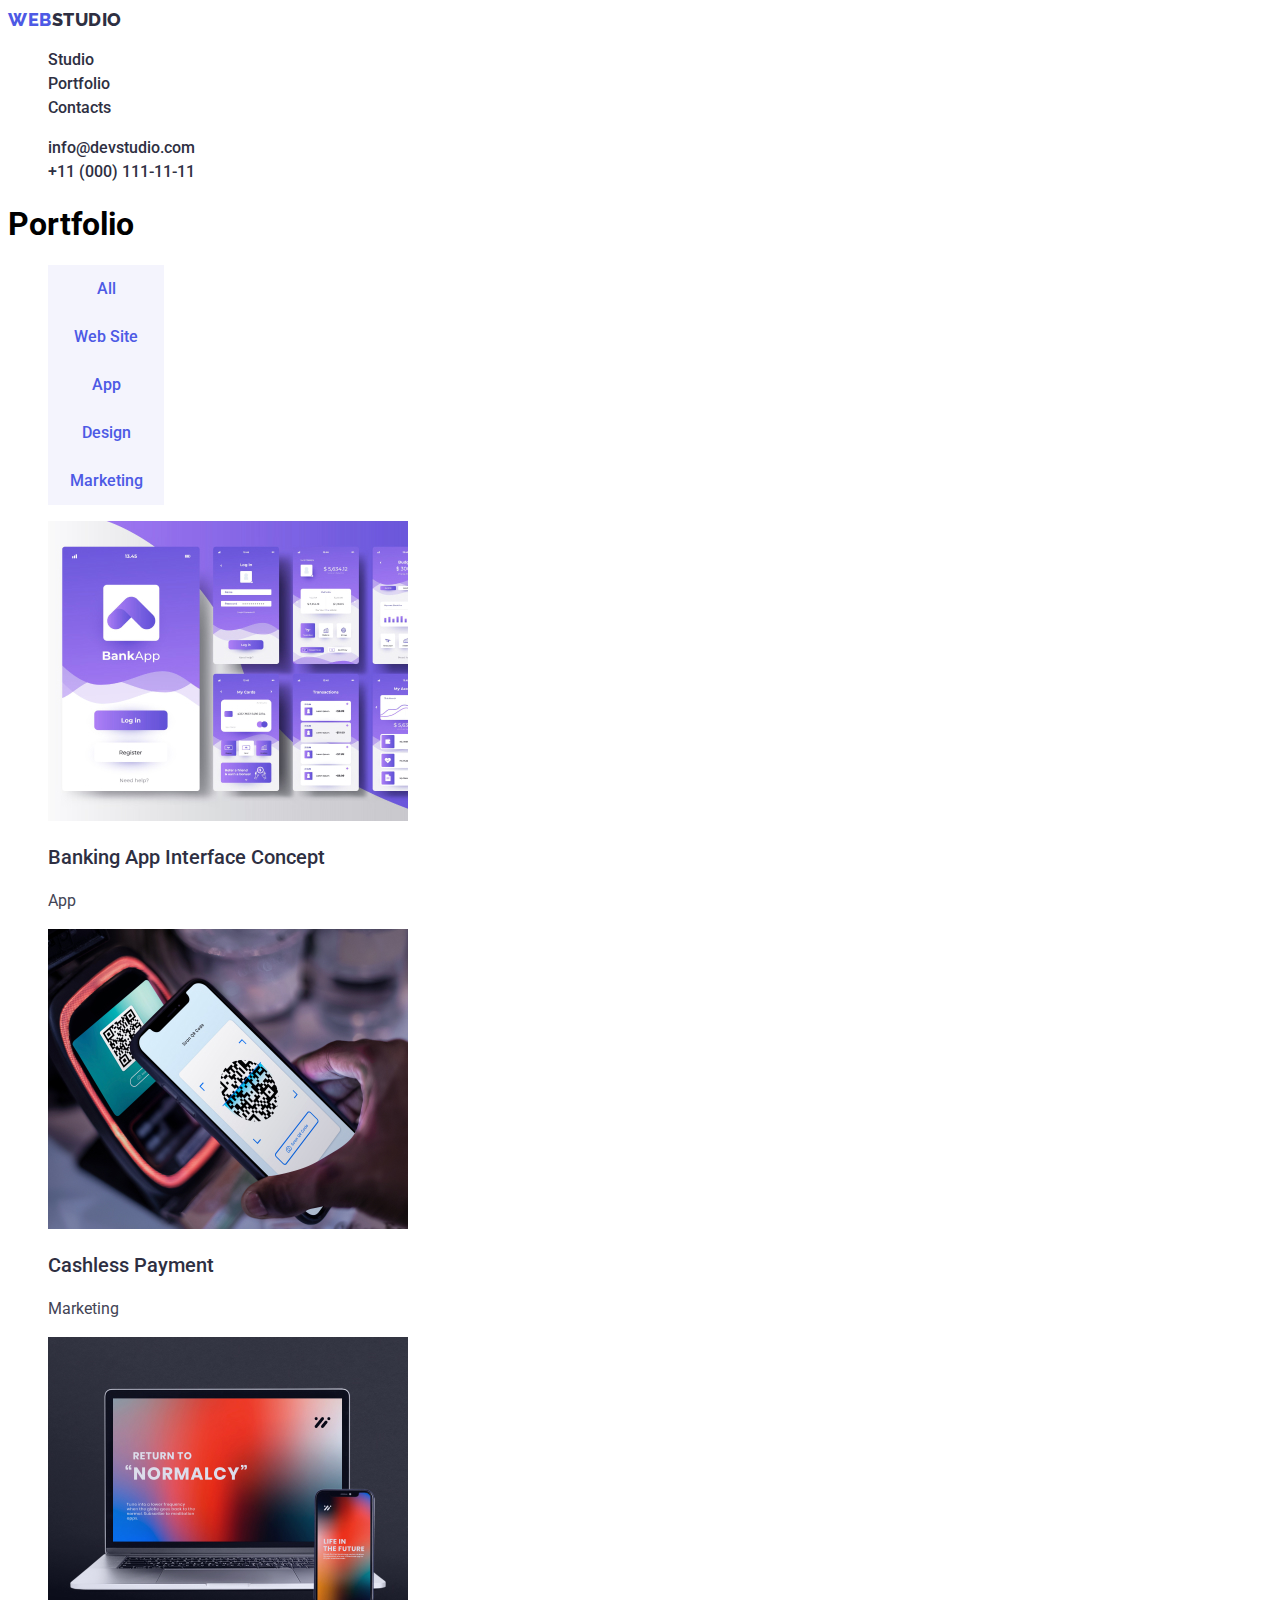
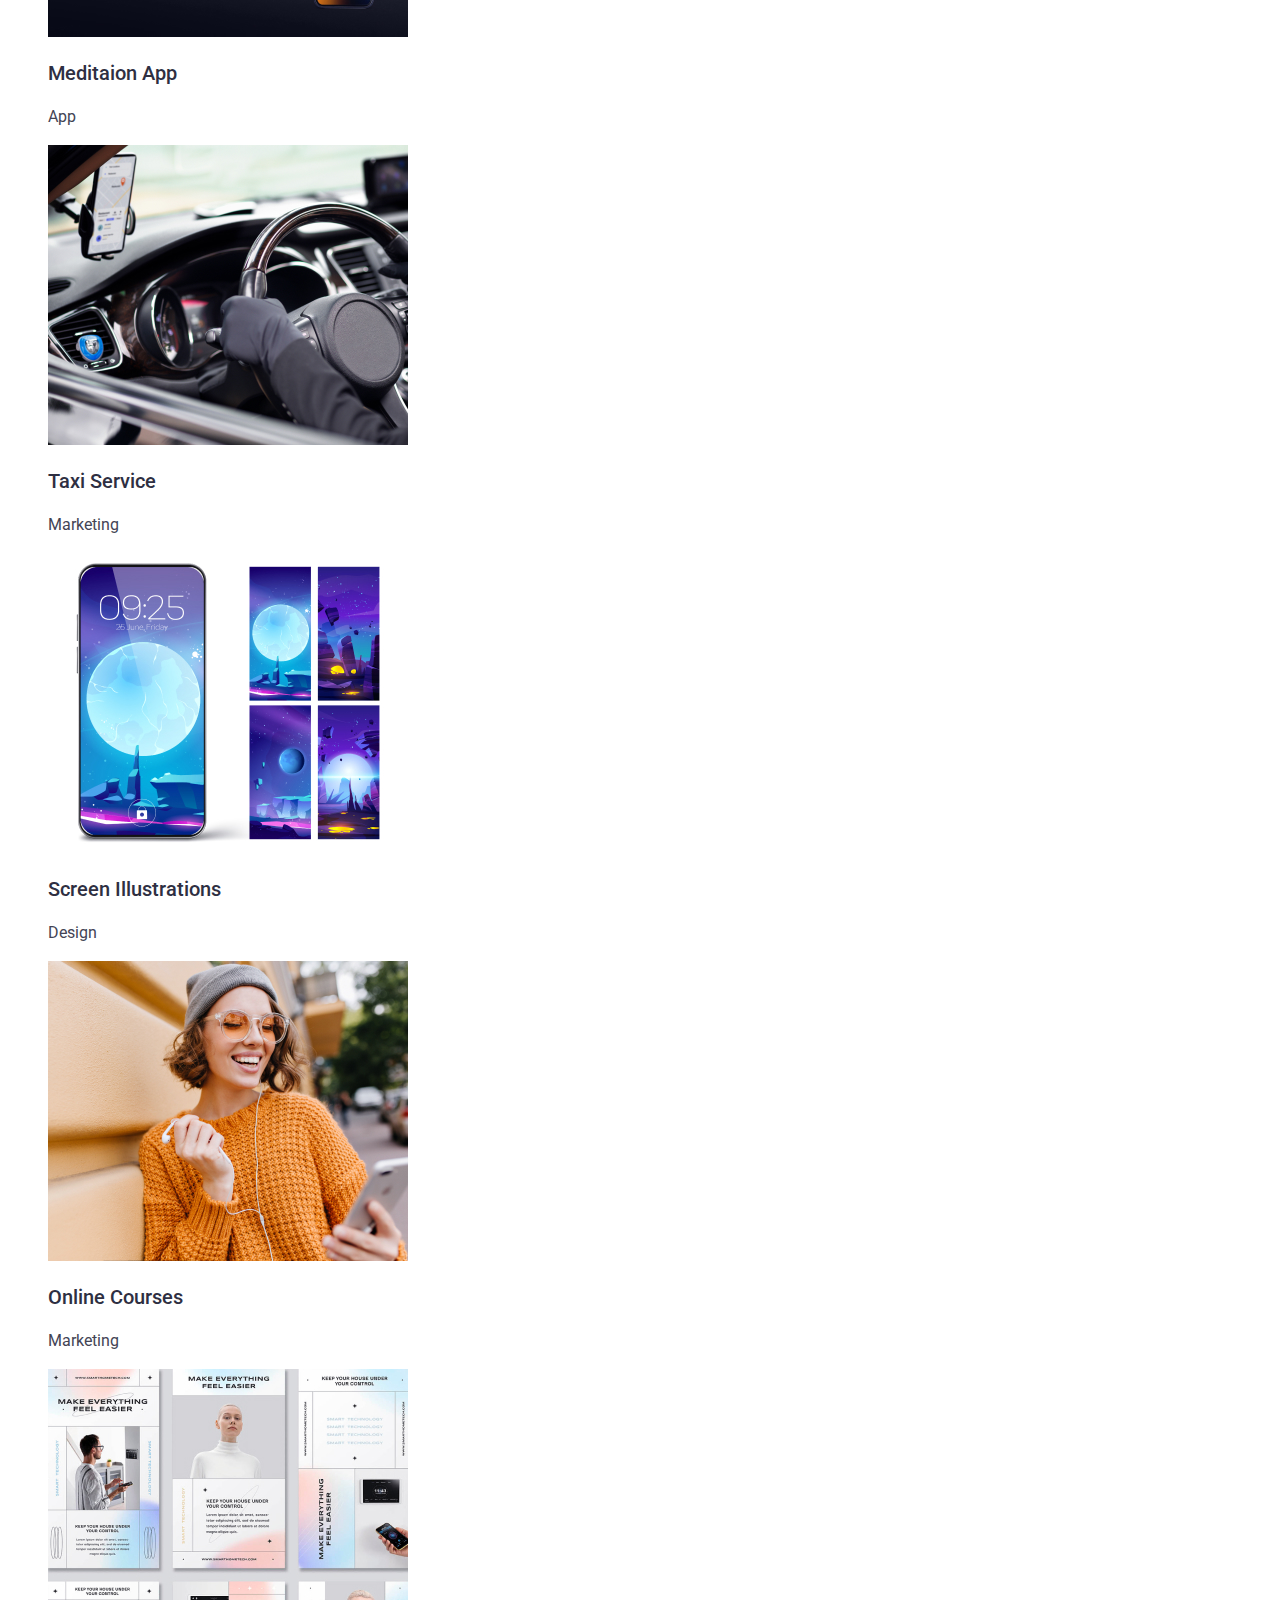
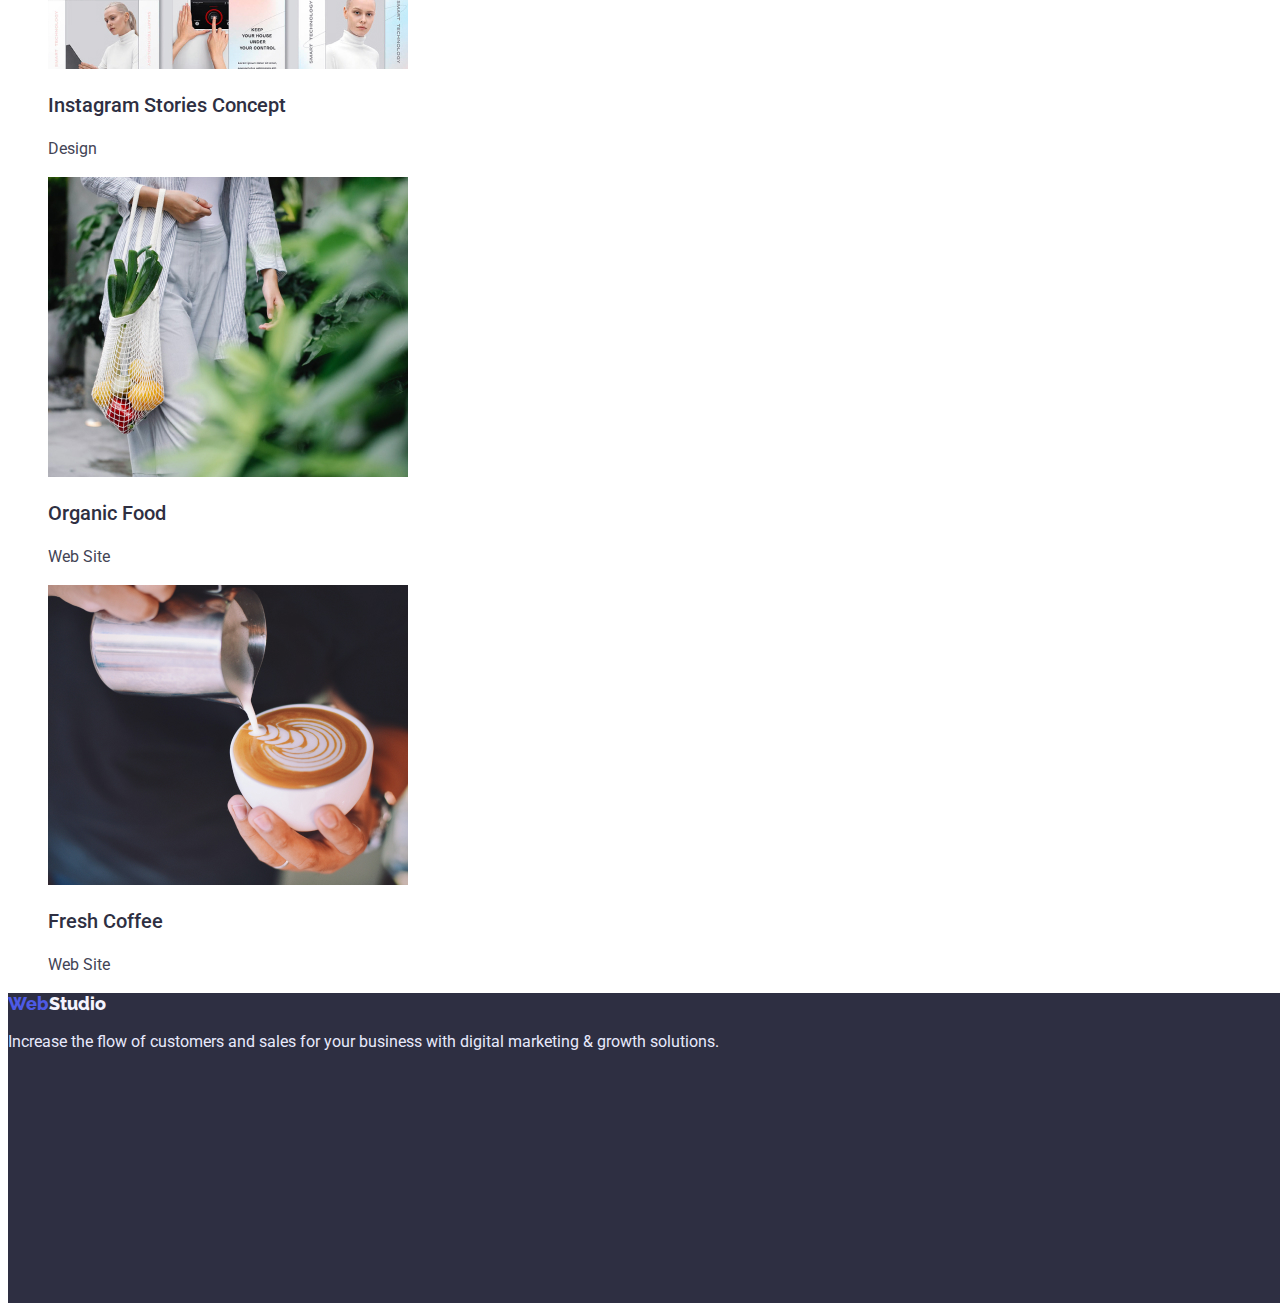
==== portfolio.html @ c8e1aa29 "goit-markup-hw-02-option1" ====
<!DOCTYPE html>
<html lang="en">
  <head>
    <meta charset="UTF-8" />
    <meta http-equiv="X-UA-Compatible" content="IE=edge" />
    <meta name="viewport" content="width=device-width, initial-scale=1.0" />
    <title>WebStudio</title>
    <!-- fonts -->

    <link rel="preconnect" href="https://fonts.googleapis.com" />
    <link rel="preconnect" href="https://fonts.gstatic.com" crossorigin />
    <link
      href="https://fonts.googleapis.com/css2?family=Raleway:wght@800&family=Roboto:wght@400;500;700;900&display=swap"
      rel="stylesheet"
    />

    <!-- styles -->

    <link rel="stylesheet" href="./css/styles.css" />
  </head>
  <body>
    <header>
      <nav>
        <a class="logo-black" href="./index.html"
          ><span class="logo-web">Web</span>Studio</a
        >

        <ul>
          <li><a class="header-link" href="./index.html">Studio</a></li>
          <li><a class="header-link" href="./portfolio.html">Portfolio</a></li>
          <li><a class="header-link" href="">Contacts</a></li>
        </ul>
      </nav>
      <address>
        <ul>
          <li>
            <a class="header-link" href="mailto:info@devstudio.com"
              >info@devstudio.com</a
            >
          </li>
          <li>
            <a class="header-link" href="tel:+110001111111"
              >+11 (000) 111-11-11</a
            >
          </li>
        </ul>
      </address>
    </header>

    <main>
      <section>
        <h1>Portfolio</h1>
        <!-- Filters Btn  -->
        <ul>
          <li><button class="filters-btn" type="button">All</button></li>
          <li><button class="filters-btn" type="button">Web Site</button></li>
          <li><button class="filters-btn" type="button">App</button></li>
          <li><button class="filters-btn" type="button">Design</button></li>
          <li><button class="filters-btn" type="button">Marketing</button></li>
        </ul>

        <ul>
          <li>
            <img
              src="./images/portfolio-img1.jpg"
              alt="Banking App Interface Concept photo"
              width="360
           "
            />

            <h3 class="photo-caption">Banking App Interface Concept</h3>

            <p class="viem-portfolio">App</p>
          </li>
          <li>
            <img
              src="./images/portfolio-img2.jpg"
              alt="Cashless Payment photo"
              width="360"
            />

            <h3 class="photo-caption">Cashless Payment</h3>

            <p class="viem-portfolio">Marketing</p>
          </li>
          <li>
            <img
              src="./images/portfolio-img3.jpg"
              alt="Meditaion App photo"
              width="360"
            />

            <h3 class="photo-caption">Meditaion App</h3>

            <p class="viem-portfolio">App</p>
          </li>

          <li>
            <img
              src="./images/portfolio-img4.jpg"
              alt="Taxi Service photo"
              width="360"
            />

            <h3 class="photo-caption">Taxi Service</h3>

            <p class="viem-portfolio">Marketing</p>
          </li>
          <li>
            <img
              src="./images/portfolio-img5.jpg"
              alt="Screen Illustrations photo"
              width="360"
            />

            <h3 class="photo-caption">Screen Illustrations</h3>

            <p class="viem-portfolio">Design</p>
          </li>
          <li>
            <img
              src="./images/portfolio-img6.jpg"
              alt="Online Courses photo"
              width="360"
            />

            <h3 class="photo-caption">Online Courses</h3>

            <p class="viem-portfolio">Marketing</p>
          </li>

          <li>
            <img
              src="./images/portfolio-img7.jpg"
              alt="nstagram Stories Concept photo"
              width="360"
            />

            <h3 class="photo-caption">Instagram Stories Concept</h3>

            <p class="viem-portfolio">Design</p>
          </li>
          <li>
            <img
              src="./images/portfolio-img8.jpg"
              alt="Organic Food photo"
              width="360"
            />

            <h3 class="photo-caption">Organic Food</h3>

            <p class="viem-portfolio">Web Site</p>
          </li>
          <li>
            <img
              src="./images/portfolio-img9.jpg"
              alt="Fresh Coffee photo"
              width="360"
            />

            <h3 class="photo-caption">Fresh Coffee</h3>

            <p class="viem-portfolio">Web Site</p>
          </li>
        </ul>
      </section>
    </main>

    <footer class="footer-bg">
      <a class="logo-white" href="./index.html"
        ><span class="logo-web">Web</span>Studio</a
      >

      <p class="footer-p">
        Increase the flow of customers and sales for your business with digital
        marketing & growth solutions.
      </p>
    </footer>
  </body>
</html>
---- css/styles.css ----
body {
  font-family: "Roboto", sans-serif;
}

ul {
  list-style-type: none;
}

/* header */

.logo-black {
  font-family: "Raleway";
  font-style: normal;
  font-weight: 800;
  font-size: 18px;
  line-height: 24px;

  display: flex;
  align-items: center;
  letter-spacing: 0.03em;
  text-transform: uppercase;

  color: #2e2f42;

  text-decoration: none;
}
.logo-web {
  color: #4d5ae5;
}

.header-link {
  text-decoration: none;
  font-family: "Roboto";
  font-style: normal;
  font-weight: 500;
  font-size: 16px;
  line-height: 24px;
  color: #2e2f42;
}

.header-link:hover {
  color: #404bbf;
  text-decoration: underline;
}
.header-link-address {
  text-decoration: none;
  font-family: "Roboto";
  font-style: normal;
  font-weight: 400;
  font-size: 16px;
  line-height: 24px;
  color: #434455;
}
.header-link-address:hover {
  color: #404bbf;
}

/* main */
/* saction 1 */

.main-title-bg {
  text-align: center;
  width: 1440px;
  height: 600px;
  left: 0px;
  top: 72px;

  background-color: #2e2f42;
}

.main-title {
  font-family: "Roboto";
  font-style: normal;
  font-weight: 700;
  font-size: 56px;
  line-height: 60px;

  color: #ffffff;

  width: 511px;
  margin: 0 auto 48px;
}

.button-main-title {
  font-family: "Roboto";
  font-style: normal;
  font-weight: 500;
  font-size: 16px;
  line-height: 24px;

  color: #ffffff;

  width: 169px;
  height: 56px;
  left: 20px;
  top: 20px;
  background: #4d5ae5;

  border: 0px;
  cursor: pointer;
}

.button-main-title:hover {
  background: #404bbf;
}

/* saction 2  */
.chapter-feature {
  font-family: "Roboto";
  font-style: normal;
  font-weight: 700;
  font-size: 36px;
  line-height: 40px;

  color: #2e2f42;
}

.peculiarity {
  font-family: "Roboto";
  font-style: normal;
  font-weight: 500;
  font-size: 20px;
  line-height: 24px;

  color: #2e2f42;
}

.peculiarity-details {
  font-family: "Roboto";
  font-style: normal;
  font-weight: 400;
  font-size: 16px;
  line-height: 24px;

  color: #434455;
}

/* saction 3 */

.chapter-what-are-we-doing {
  font-family: "Roboto";
  font-style: normal;
  font-weight: 700;
  font-size: 36px;
  line-height: 40px;

  color: #2e2f42;
}

/* saction 4 */

.chapter-our-team-bg {
  background: #f4f4fd;
}

.highlight-photo {
  background: #ffffff;
  width: 264px;
  height: 380px;
}

.chapter-our-team {
  font-family: "Roboto";
  font-style: normal;
  font-weight: 700;
  font-size: 36px;
  line-height: 40px;

  color: #2e2f42;
}
.names-of-specialists {
  font-family: "Roboto";
  font-style: normal;
  font-weight: 500;
  font-size: 20px;
  line-height: 24px;

  color: #2e2f42;
}

.profession {
  font-family: "Roboto";
  font-style: normal;
  font-weight: 400;
  font-size: 16px;
  line-height: 24px;

  color: #434455;
}

/* footer */

.footer-bg {
  width: 1440px;
  height: 310px;
  background: #2e2f42;
}
.logo-white {
  text-decoration: none;
  font-family: "Raleway";
  font-style: normal;
  font-weight: 800;
  font-size: 18px;
  line-height: 21px;

  color: #f4f4fd;
}

.footer-p {
  font-family: "Roboto";
  font-style: normal;
  font-weight: 400;
  font-size: 16px;
  line-height: 24px;

  color: #e7e9fc;
}

/* PORTFOLIO */

.filters-btn {
  font-family: "Roboto";
  font-style: normal;
  font-weight: 500;
  font-size: 16px;
  line-height: 24px;

  color: #4d5ae5;

  width: 116px;
  height: 48px;

  background: #f4f4fd;
  border: 0px;
  cursor: pointer;
}

.filters-btn:hover {
  background: #404bbf;
  color: #ffffff;
}

.photo-caption {
  font-family: "Roboto";
  font-style: normal;
  font-weight: 500;
  font-size: 20px;
  line-height: 24px;

  color: #2e2f42;
}

.viem-portfolio {
  font-family: "Roboto";
  font-style: normal;
  font-weight: 400;
  font-size: 16px;
  line-height: 24px;

  color: #434455;
}
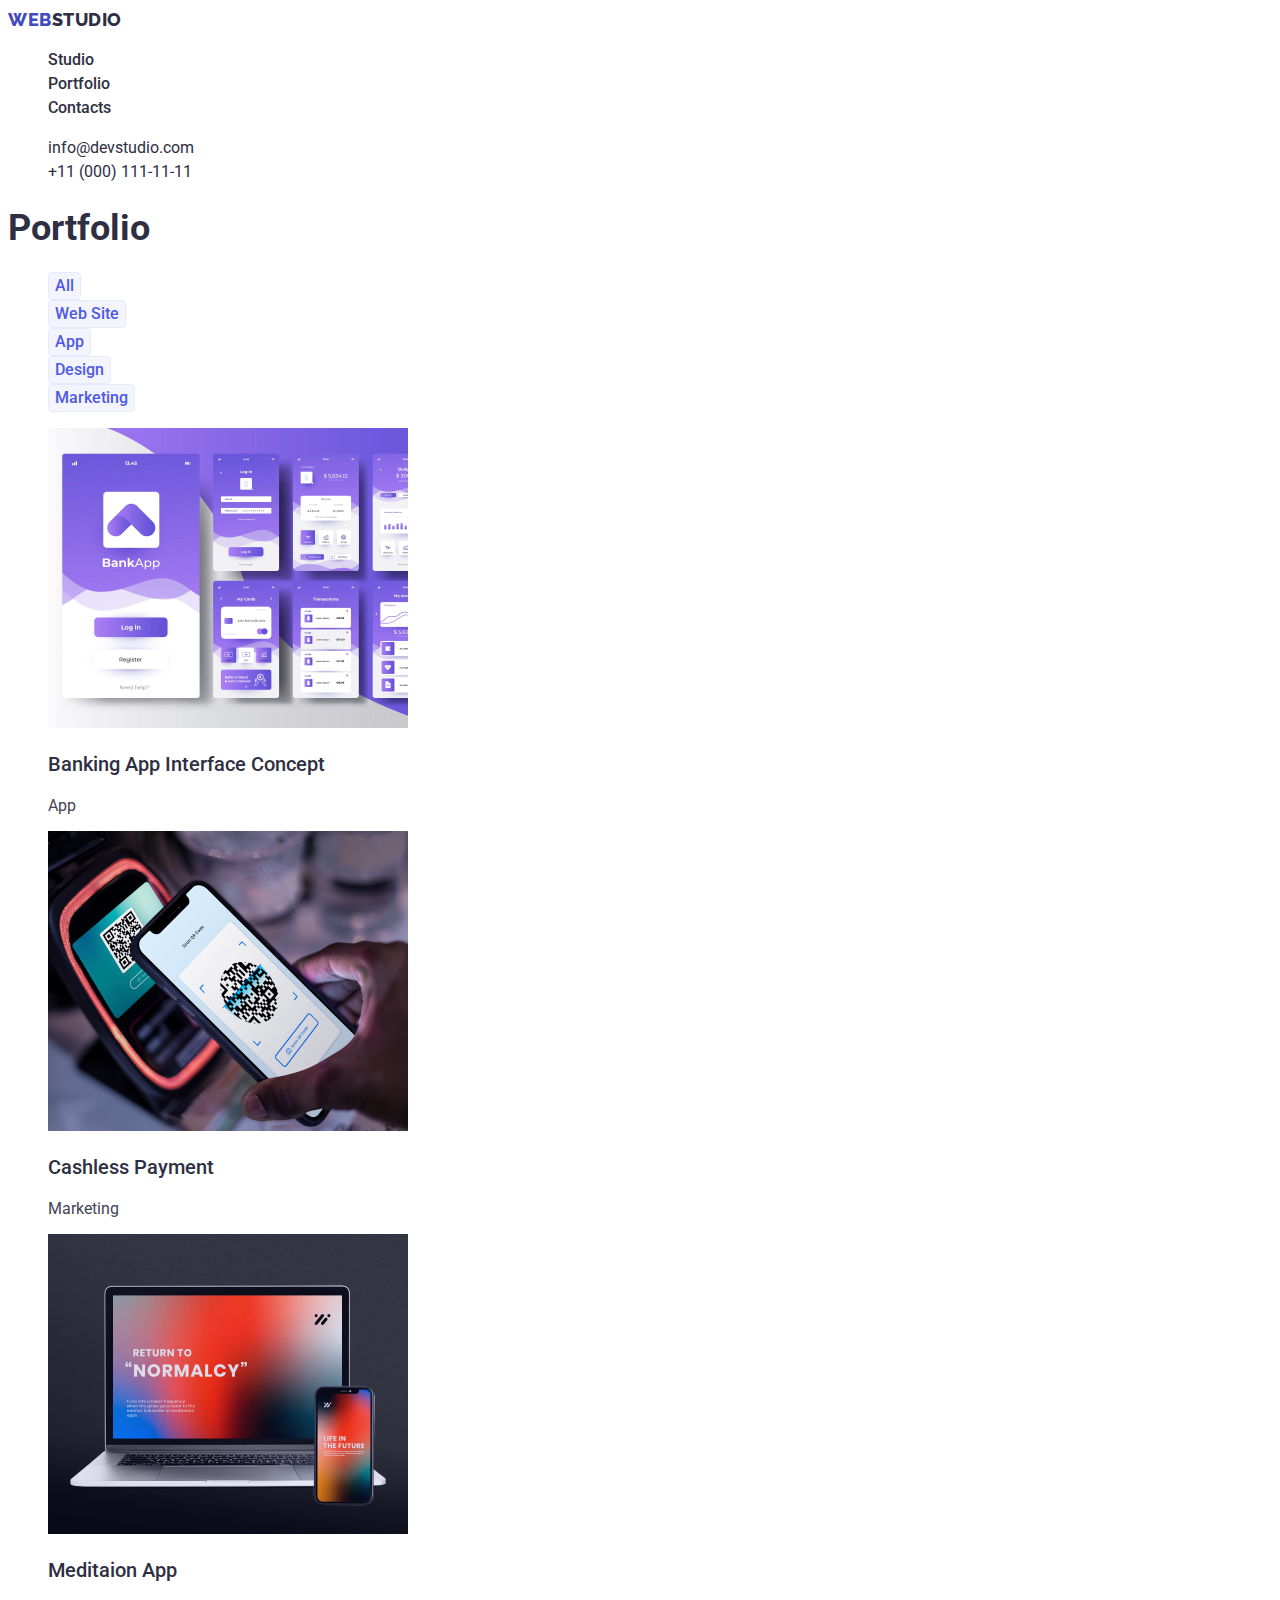
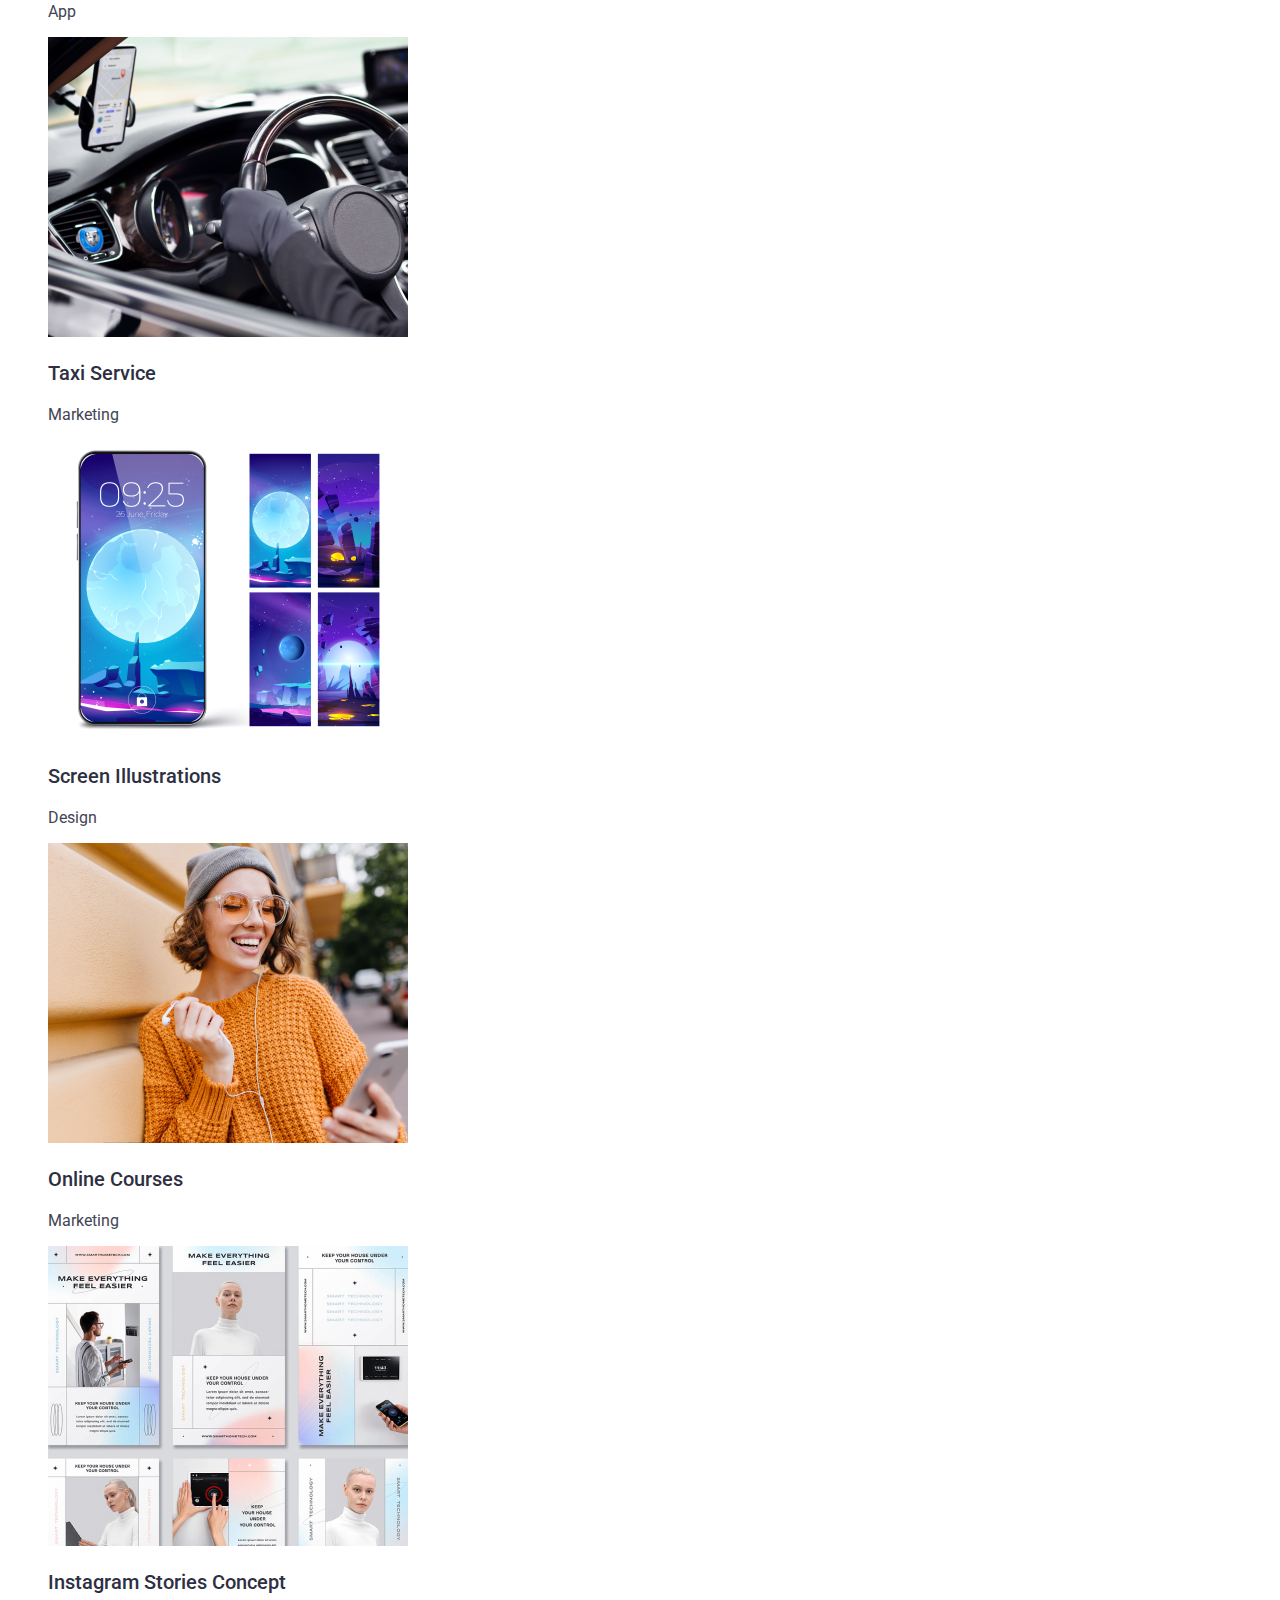
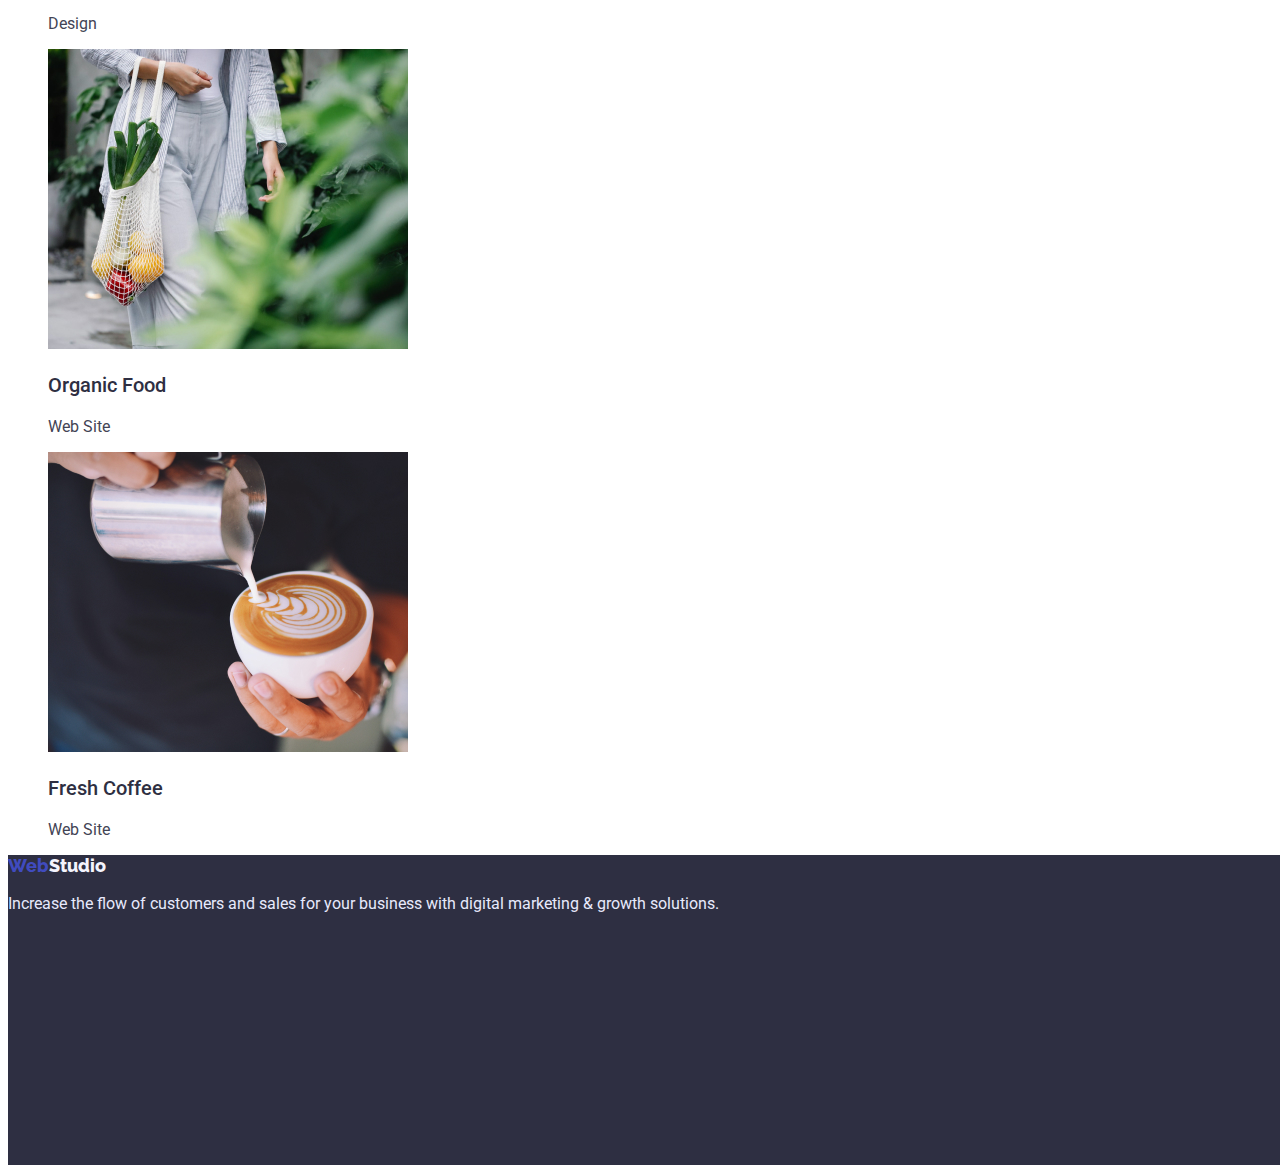
==== commit 0f83f5e1: "goit-markup-hw-option2" ====
--- a/portfolio.html
+++ b/portfolio.html
@@ -34,12 +34,12 @@
       <address>
         <ul>
           <li>
-            <a class="header-link" href="mailto:info@devstudio.com"
+            <a class="header-link-address" href="mailto:info@devstudio.com"
               >info@devstudio.com</a
             >
           </li>
           <li>
-            <a class="header-link" href="tel:+110001111111"
+            <a class="header-link-address" href="tel:+110001111111"
               >+11 (000) 111-11-11</a
             >
           </li>
@@ -49,7 +49,7 @@
 
     <main>
       <section>
-        <h1>Portfolio</h1>
+        <h1 class="title-all">Portfolio</h1>
         <!-- Filters Btn  -->
         <ul>
           <li><button class="filters-btn" type="button">All</button></li>
@@ -61,106 +61,124 @@
 
         <ul>
           <li>
-            <img
-              src="./images/portfolio-img1.jpg"
-              alt="Banking App Interface Concept photo"
-              width="360
+            <a class="link-photo-portfolio" href="">
+              <img
+                src="./images/portfolio-img1.jpg"
+                alt="Banking App Interface Concept photo"
+                width="360
            "
-            />
+              />
 
-            <h3 class="photo-caption">Banking App Interface Concept</h3>
+              <h3 class="photo-caption">Banking App Interface Concept</h3>
 
-            <p class="viem-portfolio">App</p>
+              <p class="viem-portfolio">App</p>
+            </a>
           </li>
           <li>
-            <img
-              src="./images/portfolio-img2.jpg"
-              alt="Cashless Payment photo"
-              width="360"
-            />
+            <a class="link-photo-portfolio" href="">
+              <img
+                src="./images/portfolio-img2.jpg"
+                alt="Cashless Payment photo"
+                width="360"
+              />
 
-            <h3 class="photo-caption">Cashless Payment</h3>
+              <h3 class="photo-caption">Cashless Payment</h3>
 
-            <p class="viem-portfolio">Marketing</p>
+              <p class="viem-portfolio">Marketing</p>
+            </a>
           </li>
           <li>
-            <img
-              src="./images/portfolio-img3.jpg"
-              alt="Meditaion App photo"
-              width="360"
-            />
+            <a class="link-photo-portfolio" href="">
+              <img
+                src="./images/portfolio-img3.jpg"
+                alt="Meditaion App photo"
+                width="360"
+              />
 
-            <h3 class="photo-caption">Meditaion App</h3>
+              <h3 class="photo-caption">Meditaion App</h3>
 
-            <p class="viem-portfolio">App</p>
+              <p class="viem-portfolio">App</p>
+            </a>
           </li>
 
           <li>
-            <img
-              src="./images/portfolio-img4.jpg"
-              alt="Taxi Service photo"
-              width="360"
-            />
+            <a class="link-photo-portfolio" href="">
+              <img
+                src="./images/portfolio-img4.jpg"
+                alt="Taxi Service photo"
+                width="360"
+              />
 
-            <h3 class="photo-caption">Taxi Service</h3>
+              <h3 class="photo-caption">Taxi Service</h3>
 
-            <p class="viem-portfolio">Marketing</p>
+              <p class="viem-portfolio">Marketing</p>
+            </a>
           </li>
           <li>
-            <img
-              src="./images/portfolio-img5.jpg"
-              alt="Screen Illustrations photo"
-              width="360"
-            />
+            <a class="link-photo-portfolio" href="">
+              <img
+                src="./images/portfolio-img5.jpg"
+                alt="Screen Illustrations photo"
+                width="360"
+              />
 
-            <h3 class="photo-caption">Screen Illustrations</h3>
+              <h3 class="photo-caption">Screen Illustrations</h3>
 
-            <p class="viem-portfolio">Design</p>
+              <p class="viem-portfolio">Design</p>
+            </a>
           </li>
           <li>
-            <img
-              src="./images/portfolio-img6.jpg"
-              alt="Online Courses photo"
-              width="360"
-            />
+            <a class="link-photo-portfolio" href="">
+              <img
+                src="./images/portfolio-img6.jpg"
+                alt="Online Courses photo"
+                width="360"
+              />
 
-            <h3 class="photo-caption">Online Courses</h3>
+              <h3 class="photo-caption">Online Courses</h3>
 
-            <p class="viem-portfolio">Marketing</p>
+              <p class="viem-portfolio">Marketing</p>
+            </a>
           </li>
 
           <li>
-            <img
-              src="./images/portfolio-img7.jpg"
-              alt="nstagram Stories Concept photo"
-              width="360"
-            />
+            <a class="link-photo-portfolio" href="">
+              <img
+                src="./images/portfolio-img7.jpg"
+                alt="nstagram Stories Concept photo"
+                width="360"
+              />
 
-            <h3 class="photo-caption">Instagram Stories Concept</h3>
+              <h3 class="photo-caption">Instagram Stories Concept</h3>
 
-            <p class="viem-portfolio">Design</p>
+              <p class="viem-portfolio">Design</p>
+            </a>
           </li>
           <li>
-            <img
-              src="./images/portfolio-img8.jpg"
-              alt="Organic Food photo"
-              width="360"
-            />
+            <a class="link-photo-portfolio" href="">
+              <img
+                src="./images/portfolio-img8.jpg"
+                alt="Organic Food photo"
+                width="360"
+              />
 
-            <h3 class="photo-caption">Organic Food</h3>
+              <h3 class="photo-caption">Organic Food</h3>
 
-            <p class="viem-portfolio">Web Site</p>
+              <p class="viem-portfolio">Web Site</p>
+            </a>
           </li>
           <li>
-            <img
-              src="./images/portfolio-img9.jpg"
-              alt="Fresh Coffee photo"
-              width="360"
-            />
+            <a class="link-photo-portfolio" href="">
+              <img
+                src="./images/portfolio-img9.jpg"
+                alt="Fresh Coffee photo"
+                width="360"
+              />
 
-            <h3 class="photo-caption">Fresh Coffee</h3>
+              <h3 class="photo-caption">Fresh Coffee</h3>
 
-            <p class="viem-portfolio">Web Site</p>
+              <p class="viem-portfolio">Web Site</p>
+            </a>
           </li>
         </ul>
       </section>
--- a/css/styles.css
+++ b/css/styles.css
@@ -1,3 +1,7 @@
+:root {
+  --brand-color: #2e2f42;
+}
+
 body {
   font-family: "Roboto", sans-serif;
 }
@@ -20,12 +24,12 @@
   letter-spacing: 0.03em;
   text-transform: uppercase;
 
-  color: #2e2f42;
+  color: var(--brand-color);
 
   text-decoration: none;
 }
 .logo-web {
-  color: #4d5ae5;
+  color: #404bbf;
 }
 
 .header-link {
@@ -35,7 +39,7 @@
   font-weight: 500;
   font-size: 16px;
   line-height: 24px;
-  color: #2e2f42;
+  color: var(--brand-color);
 }
 
 .header-link:hover {
@@ -49,7 +53,7 @@
   font-weight: 400;
   font-size: 16px;
   line-height: 24px;
-  color: #434455;
+  color: var(--brand-color);
 }
 .header-link-address:hover {
   color: #404bbf;
@@ -57,6 +61,15 @@
 
 /* main */
 /* saction 1 */
+
+.title-all {
+  font-style: normal;
+  font-weight: 700;
+  font-size: 36px;
+  line-height: 40px;
+
+  color: var(--brand-color);
+}
 
 .main-title-bg {
   text-align: center;
@@ -65,13 +78,10 @@
   left: 0px;
   top: 72px;
 
-  background-color: #2e2f42;
+  background-color: var(--brand-color);
 }
 
 .main-title {
-  font-family: "Roboto";
-  font-style: normal;
-  font-weight: 700;
   font-size: 56px;
   line-height: 60px;
 
@@ -97,6 +107,7 @@
   background: #4d5ae5;
 
   border: 0px;
+  border-radius: 4px;
   cursor: pointer;
 }
 
@@ -105,30 +116,17 @@
 }
 
 /* saction 2  */
-.chapter-feature {
-  font-family: "Roboto";
-  font-style: normal;
-  font-weight: 700;
-  font-size: 36px;
-  line-height: 40px;
-
-  color: #2e2f42;
-}
 
 .peculiarity {
-  font-family: "Roboto";
   font-style: normal;
   font-weight: 500;
   font-size: 20px;
   line-height: 24px;
 
-  color: #2e2f42;
+  color: var(--brand-color);
 }
 
 .peculiarity-details {
-  font-family: "Roboto";
-  font-style: normal;
-  font-weight: 400;
   font-size: 16px;
   line-height: 24px;
 
@@ -136,16 +134,6 @@
 }
 
 /* saction 3 */
-
-.chapter-what-are-we-doing {
-  font-family: "Roboto";
-  font-style: normal;
-  font-weight: 700;
-  font-size: 36px;
-  line-height: 40px;
-
-  color: #2e2f42;
-}
 
 /* saction 4 */
 
@@ -159,29 +147,16 @@
   height: 380px;
 }
 
-.chapter-our-team {
-  font-family: "Roboto";
-  font-style: normal;
-  font-weight: 700;
-  font-size: 36px;
-  line-height: 40px;
-
-  color: #2e2f42;
-}
 .names-of-specialists {
-  font-family: "Roboto";
   font-style: normal;
   font-weight: 500;
   font-size: 20px;
   line-height: 24px;
 
-  color: #2e2f42;
+  color: var(--brand-color);
 }
 
 .profession {
-  font-family: "Roboto";
-  font-style: normal;
-  font-weight: 400;
   font-size: 16px;
   line-height: 24px;
 
@@ -193,8 +168,12 @@
 .footer-bg {
   width: 1440px;
   height: 310px;
-  background: #2e2f42;
-}
+  left: 0px;
+  top: 2280px;
+
+  background-color: var(--brand-color);
+}
+
 .logo-white {
   text-decoration: none;
   font-family: "Raleway";
@@ -207,9 +186,6 @@
 }
 
 .footer-p {
-  font-family: "Roboto";
-  font-style: normal;
-  font-weight: 400;
   font-size: 16px;
   line-height: 24px;
 
@@ -227,11 +203,9 @@
 
   color: #4d5ae5;
 
-  width: 116px;
-  height: 48px;
-
   background: #f4f4fd;
-  border: 0px;
+  border: 1px solid #e7e9fc;
+  border-radius: 4px;
   cursor: pointer;
 }
 
@@ -241,21 +215,18 @@
 }
 
 .photo-caption {
-  font-family: "Roboto";
   font-style: normal;
   font-weight: 500;
   font-size: 20px;
   line-height: 24px;
 
-  color: #2e2f42;
+  color: var(--brand-color);
+}
+
+.link-photo-portfolio {
+  text-decoration: none;
 }
 
 .viem-portfolio {
-  font-family: "Roboto";
-  font-style: normal;
-  font-weight: 400;
-  font-size: 16px;
-  line-height: 24px;
-
   color: #434455;
 }
